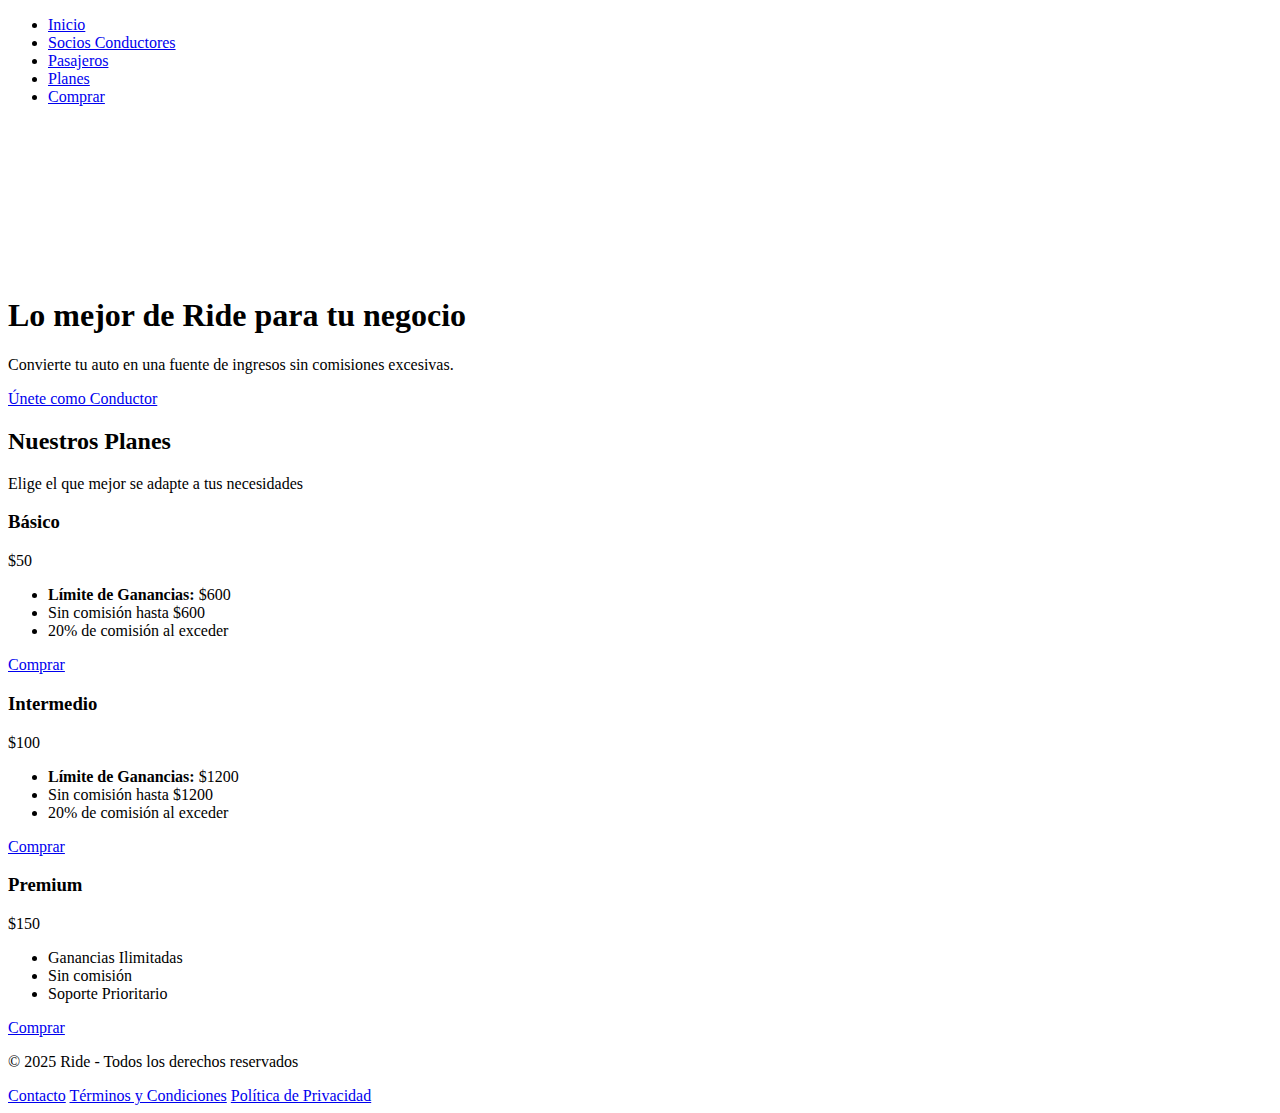
==== index.html @ eb3b0952 "Add files via upload" ====
<!DOCTYPE html>
<html lang="es">
<head>
  <meta charset="UTF-8" />
  <meta name="viewport" content="width=device-width, initial-scale=1.0" />
  <title>Ride - Conectando tu Ciudad</title>

  <!-- Fuente minimalista (Montserrat) -->
  <link rel="preconnect" href="https://fonts.googleapis.com" />
  <link rel="preconnect" href="https://fonts.gstatic.com" crossorigin />
  <link
    href="https://fonts.googleapis.com/css2?family=Montserrat:wght@300;500;700&display=swap"
    rel="stylesheet"
  />

  <!-- Tu hoja de estilo principal -->
  <link rel="stylesheet" href="css/style.css" />
</head>
<body>
  <!-- HEADER SIN LOGO -->
  <header class="header">
    <nav class="navbar">
      <ul class="nav-links">
        <li><a href="#">Inicio</a></li>
        <li><a href="drivers.html">Socios Conductores</a></li>
        <li><a href="passengers.html">Pasajeros</a></li>
        <li><a href="planes.html">Planes</a></li>
        <li><a href="compra.html" class="btn-buy">Comprar</a></li>
      </ul>
    </nav>
  </header>

  <!-- HERO SECTION CON VIDEO -->
  <section class="hero">
    <!-- Video de fondo -->
    <video
      class="hero-video"
      src="assets/videos/Videoapp.mp4"
      autoplay
      loop
      muted
      playsinline
    ></video>

    <!-- Overlay ligero para oscurecer un poco todo el fondo -->
    <div class="hero-overlay"></div>

    <!-- Contenido centrado con fondo semitransparente -->
    <div class="hero-content">
      <h1>Lo mejor de Ride para tu negocio</h1>
      <p>Convierte tu auto en una fuente de ingresos sin comisiones excesivas.</p>
      <a href="drivers.html" class="btn-primary">Únete como Conductor</a>
    </div>
  </section>

  <!-- PRICING SECTION (Planes) -->
  <section class="pricing">
    <h2>Nuestros Planes</h2>
    <p>Elige el que mejor se adapte a tus necesidades</p>

    <div class="pricing-cards">
      <!-- Plan Básico -->
      <div class="card-plan">
        <h3>Básico</h3>
        <div class="price">$50</div>
        <ul>
          <li><strong>Límite de Ganancias:</strong> $600</li>
          <li>Sin comisión hasta $600</li>
          <li>20% de comisión al exceder</li>
        </ul>
        <a href="compra.html?plan=basic" class="btn-plan">Comprar</a>
      </div>

      <!-- Plan Intermedio -->
      <div class="card-plan">
        <h3>Intermedio</h3>
        <div class="price">$100</div>
        <ul>
          <li><strong>Límite de Ganancias:</strong> $1200</li>
          <li>Sin comisión hasta $1200</li>
          <li>20% de comisión al exceder</li>
        </ul>
        <a href="compra.html?plan=intermediate" class="btn-plan">Comprar</a>
      </div>

      <!-- Plan Premium -->
      <div class="card-plan">
        <h3>Premium</h3>
        <div class="price">$150</div>
        <ul>
          <li>Ganancias Ilimitadas</li>
          <li>Sin comisión</li>
          <li>Soporte Prioritario</li>
        </ul>
        <a href="compra.html?plan=premium" class="btn-plan">Comprar</a>
      </div>
    </div>
  </section>

  <!-- FOOTER -->
  <footer class="footer">
    <div class="footer-container">
      <p>&copy; 2025 Ride - Todos los derechos reservados</p>
      <nav class="footer-nav">
        <a href="contacto.html">Contacto</a>
        <a href="#">Términos y Condiciones</a>
        <a href="#">Política de Privacidad</a>
      </nav>
    </div>
  </footer>
</body>
</html>
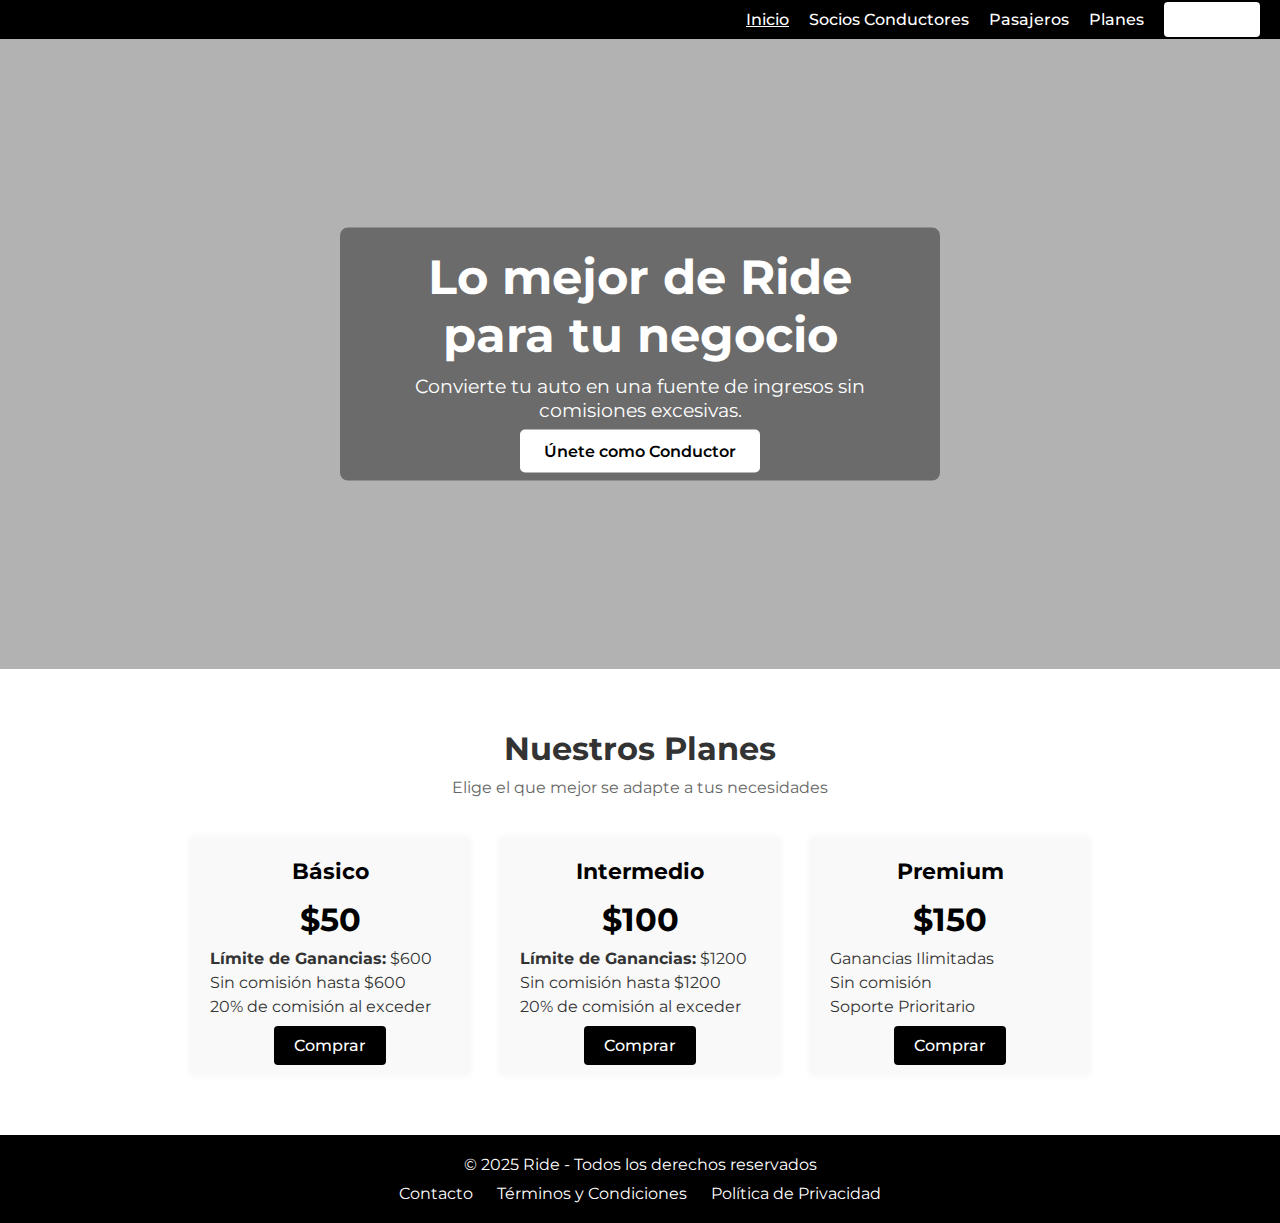
==== commit ec8c8645: "Update index.html" ====
--- a/index.html
+++ b/index.html
@@ -2,26 +2,23 @@
 <html lang="es">
 <head>
   <meta charset="UTF-8" />
-  <meta name="viewport" content="width=device-width, initial-scale=1.0" />
+  <meta name="viewport" content="width=device-width, initial-scale=1.0"/>
   <title>Ride - Conectando tu Ciudad</title>
 
-  <!-- Fuente minimalista (Montserrat) -->
-  <link rel="preconnect" href="https://fonts.googleapis.com" />
-  <link rel="preconnect" href="https://fonts.gstatic.com" crossorigin />
+  <!-- Fuentes y CSS -->
+  <link rel="preconnect" href="https://fonts.googleapis.com"/>
+  <link rel="preconnect" href="https://fonts.gstatic.com" crossorigin/>
   <link
     href="https://fonts.googleapis.com/css2?family=Montserrat:wght@300;500;700&display=swap"
-    rel="stylesheet"
-  />
-
-  <!-- Tu hoja de estilo principal -->
-  <link rel="stylesheet" href="css/style.css" />
+    rel="stylesheet"/>
+  <link rel="stylesheet" href="css/style.css"/>
 </head>
 <body>
-  <!-- HEADER SIN LOGO -->
+  <!-- HEADER -->
   <header class="header">
     <nav class="navbar">
       <ul class="nav-links">
-        <li><a href="#">Inicio</a></li>
+        <li><a href="#" class="active-link">Inicio</a></li>
         <li><a href="drivers.html">Socios Conductores</a></li>
         <li><a href="passengers.html">Pasajeros</a></li>
         <li><a href="planes.html">Planes</a></li>
@@ -30,7 +27,7 @@
     </nav>
   </header>
 
-  <!-- HERO SECTION CON VIDEO -->
+  <!-- HERO SECTION: VIDEO + TEXTO -->
   <section class="hero">
     <!-- Video de fondo -->
     <video
@@ -42,18 +39,21 @@
       playsinline
     ></video>
 
-    <!-- Overlay ligero para oscurecer un poco todo el fondo -->
+    <!-- Capa oscura ligera -->
     <div class="hero-overlay"></div>
 
-    <!-- Contenido centrado con fondo semitransparente -->
+    <!-- Contenido central -->
     <div class="hero-content">
       <h1>Lo mejor de Ride para tu negocio</h1>
-      <p>Convierte tu auto en una fuente de ingresos sin comisiones excesivas.</p>
+      <p>
+        Convierte tu auto en una fuente de ingresos sin comisiones excesivas.
+      </p>
+      <!-- Botón principal (opcional) -->
       <a href="drivers.html" class="btn-primary">Únete como Conductor</a>
     </div>
   </section>
 
-  <!-- PRICING SECTION (Planes) -->
+  <!-- SECCIÓN DE PLANES EN INDEX -->
   <section class="pricing">
     <h2>Nuestros Planes</h2>
     <p>Elige el que mejor se adapte a tus necesidades</p>
@@ -70,7 +70,6 @@
         </ul>
         <a href="compra.html?plan=basic" class="btn-plan">Comprar</a>
       </div>
-
       <!-- Plan Intermedio -->
       <div class="card-plan">
         <h3>Intermedio</h3>
@@ -82,7 +81,6 @@
         </ul>
         <a href="compra.html?plan=intermediate" class="btn-plan">Comprar</a>
       </div>
-
       <!-- Plan Premium -->
       <div class="card-plan">
         <h3>Premium</h3>
--- a/css/style.css
+++ b/css/style.css
@@ -0,0 +1,719 @@
+/* ----------------------------------------------------
+   RESET & GENERAL
+---------------------------------------------------- */
+* {
+  margin: 0;
+  padding: 0;
+  box-sizing: border-box;
+}
+
+body {
+  font-family: 'Montserrat', sans-serif;
+  background-color: #fff;
+  color: #333;
+}
+
+a {
+  text-decoration: none;
+  color: inherit;
+}
+
+/* ----------------------------------------------------
+   HEADER (APLICABLE A TODAS LAS PÁGINAS)
+---------------------------------------------------- */
+header.header {
+  background-color: #000; /* Encabezado negro */
+  padding: 10px 20px;
+}
+
+.navbar {
+  display: flex;
+  align-items: center;
+  justify-content: flex-end; /* Sin logo, nav a la derecha */
+}
+
+.nav-links {
+  list-style: none;
+  display: flex;
+  gap: 20px;
+  margin: 0;
+  padding: 0;
+}
+
+.nav-links a {
+  color: #fff;
+  font-weight: 500;
+}
+
+/* Botón de compra en header */
+.btn-buy {
+  background-color: #fff;
+  color: #000;
+  padding: 8px 12px;
+  border-radius: 4px;
+}
+
+/* Link activo subrayado */
+.nav-links .active-link {
+  text-decoration: underline;
+}
+
+/* ----------------------------------------------------
+   INDEX (VIDEO HERO, PRICING)
+---------------------------------------------------- */
+/* HERO SECTION (INDEX) - VIDEO DE FONDO */
+.hero {
+  position: relative;
+  width: 100%;
+  height: 70vh; /* Ajusta la altura de la sección héroe */
+  overflow: hidden;
+}
+
+.hero-video {
+  position: absolute;
+  top: 0; left: 0;
+  width: 100%;
+  height: 100%;
+  object-fit: cover; /* Rellenar contenedor sin distorsionar */
+  z-index: 1;
+}
+
+.hero-overlay {
+  position: absolute;
+  top: 0; left: 0; right: 0; bottom: 0;
+  background-color: rgba(0,0,0,0.3); /* Overlay tenue */
+  z-index: 2;
+}
+
+.hero-content {
+  position: absolute; /* Para centrar completamente */
+  top: 50%; left: 50%;
+  transform: translate(-50%, -50%);
+  z-index: 3;
+  text-align: center;
+  color: #fff;
+
+  /* Fondo semitransparente para el texto */
+  background-color: rgba(0, 0, 0, 0.4);
+  padding: 20px 30px;
+  border-radius: 8px;
+  max-width: 600px; /* Limitar ancho del texto */
+}
+
+.hero-content h1 {
+  font-size: 3rem;
+  margin-bottom: 10px;
+}
+
+.hero-content p {
+  font-size: 1.2rem;
+  margin-bottom: 20px;
+}
+
+.btn-primary {
+  background-color: #fff;
+  color: #000;
+  padding: 12px 24px;
+  border-radius: 5px;
+  font-weight: 600;
+  text-decoration: none;
+}
+
+/* PRICING (INDEX) */
+.pricing {
+  padding: 60px 20px;
+  text-align: center;
+}
+
+.pricing h2 {
+  font-size: 2rem;
+  margin-bottom: 10px;
+}
+
+.pricing p {
+  color: #666;
+  margin-bottom: 40px;
+}
+
+.pricing-cards {
+  display: flex;
+  flex-wrap: wrap;
+  gap: 30px;
+  justify-content: center;
+}
+
+.card-plan {
+  background-color: #f9f9f9;
+  border-radius: 6px;
+  width: 280px;
+  padding: 20px;
+  text-align: center;
+  box-shadow: 0 0 8px rgba(0,0,0,0.05);
+}
+
+.card-plan h3 {
+  margin-bottom: 15px;
+  font-size: 1.4rem;
+  color: #000;
+}
+
+.card-plan .price {
+  font-size: 2rem;
+  margin-bottom: 10px;
+  color: #000;
+  font-weight: bold;
+}
+
+.card-plan ul {
+  list-style: none;
+  padding: 0;
+  margin-bottom: 20px;
+  text-align: left;
+}
+
+.card-plan ul li {
+  margin: 5px 0;
+  color: #333;
+}
+
+.btn-plan {
+  background-color: #000;
+  color: #fff;
+  padding: 10px 20px;
+  text-decoration: none;
+  border-radius: 4px;
+  font-weight: 500;
+}
+
+/* ----------------------------------------------------
+   PLANES DETALLADOS (planes.html)
+---------------------------------------------------- */
+.section-planes {
+  padding: 60px 20px;
+  text-align: center;
+}
+
+.section-planes .container {
+  max-width: 1200px;
+  margin: 0 auto;
+}
+
+.section-planes h1 {
+  font-size: 2rem;
+  margin-bottom: 10px;
+}
+
+.intro-text {
+  color: #666;
+  margin-bottom: 40px;
+  font-size: 1rem;
+}
+
+.plans-details {
+  display: flex;
+  flex-wrap: wrap;
+  gap: 30px;
+  justify-content: center;
+}
+
+.plan-detail {
+  background-color: #f9f9f9;
+  border-radius: 6px;
+  width: 280px;
+  padding: 20px;
+  text-align: left;
+  box-shadow: 0 0 8px rgba(0,0,0,0.05);
+  margin-bottom: 20px;
+}
+
+.plan-detail h2 {
+  margin-bottom: 10px;
+  font-size: 1.4rem;
+  color: #000;
+}
+
+.plan-detail .price {
+  font-size: 1.8rem;
+  margin-bottom: 15px;
+  color: #000;
+  font-weight: bold;
+}
+
+.plan-detail ul {
+  list-style: none;
+  padding: 0;
+  margin-bottom: 20px;
+}
+
+.plan-detail ul li {
+  margin: 5px 0;
+  color: #333;
+}
+
+.plan-detail .btn-plan {
+  background-color: #000;
+  color: #fff;
+  padding: 10px 20px;
+  text-decoration: none;
+  border-radius: 4px;
+  font-weight: 500;
+}
+
+/* FAQ (planes.html) */
+.section-faq {
+  padding: 60px 20px;
+  background-color: #fff;
+  text-align: left;
+}
+
+.section-faq .container {
+  max-width: 800px;
+  margin: 0 auto;
+}
+
+.section-faq h2 {
+  font-size: 1.8rem;
+  margin-bottom: 20px;
+  text-align: center;
+}
+
+.faq-item {
+  margin-bottom: 20px;
+}
+
+.faq-item h3 {
+  font-size: 1.2rem;
+  margin-bottom: 5px;
+  color: #000;
+}
+
+.faq-item p {
+  font-size: 1rem;
+  line-height: 1.5;
+  color: #333;
+}
+
+/* ----------------------------------------------------
+   DRIVERS (drivers.html)
+---------------------------------------------------- */
+.drivers-hero {
+  background: #f2f2f2;
+  padding: 80px 20px;
+  text-align: center;
+}
+.drivers-hero-content {
+  max-width: 800px;
+  margin: 0 auto;
+}
+.drivers-hero-content h1 {
+  font-size: 2.5rem;
+  margin-bottom: 10px;
+}
+.drivers-hero-content p {
+  font-size: 1.2rem;
+  margin-bottom: 20px;
+}
+
+/* Steps (Pasos) */
+.drivers-steps {
+  padding: 60px 20px;
+  background-color: #fff;
+}
+.drivers-steps .container {
+  max-width: 1200px;
+  margin: 0 auto;
+  text-align: center;
+}
+.drivers-steps h2 {
+  font-size: 2rem;
+  margin-bottom: 40px;
+}
+.steps-grid {
+  display: flex;
+  flex-wrap: wrap;
+  gap: 30px;
+  justify-content: center;
+}
+.step {
+  background: #f9f9f9;
+  border-radius: 6px;
+  width: 250px;
+  padding: 20px;
+  text-align: left;
+  box-shadow: 0 0 8px rgba(0,0,0,0.05);
+}
+.step h3 {
+  margin-bottom: 10px;
+  font-size: 1.3rem;
+  color: #000;
+}
+
+/* Beneficios Conductores */
+.drivers-benefits {
+  padding: 60px 20px;
+  background-color: #fafafa;
+}
+.drivers-benefits .container {
+  max-width: 1200px;
+  margin: 0 auto;
+  text-align: center;
+}
+.drivers-benefits h2 {
+  font-size: 2rem;
+  margin-bottom: 40px;
+}
+.benefits-grid {
+  display: flex;
+  flex-wrap: wrap;
+  gap: 30px;
+  justify-content: center;
+}
+.benefit {
+  background: #f9f9f9;
+  border-radius: 6px;
+  width: 270px;
+  padding: 20px;
+  text-align: left;
+  box-shadow: 0 0 8px rgba(0,0,0,0.05);
+}
+.benefit h3 {
+  margin-bottom: 10px;
+  font-size: 1.2rem;
+  color: #000;
+}
+
+/* CTA Final Conductores */
+.drivers-cta {
+  padding: 60px 20px;
+  background: #000;
+  color: #fff;
+  text-align: center;
+}
+.drivers-cta .container {
+  max-width: 800px;
+  margin: 0 auto;
+}
+.drivers-cta h2 {
+  font-size: 2rem;
+  margin-bottom: 20px;
+}
+.drivers-cta p {
+  font-size: 1.1rem;
+  margin-bottom: 25px;
+}
+
+/* ----------------------------------------------------
+   PASSENGERS (passengers.html)
+---------------------------------------------------- */
+.passengers-hero {
+  background-color: #f2f2f2;
+  padding: 80px 20px;
+  text-align: center;
+}
+.container-hero {
+  max-width: 800px;
+  margin: 0 auto;
+}
+.passengers-hero h1 {
+  font-size: 2.5rem;
+  margin-bottom: 10px;
+}
+.passengers-hero p {
+  font-size: 1.2rem;
+  margin-bottom: 20px;
+}
+
+/* Beneficios Pasajeros */
+.passengers-benefits {
+  padding: 60px 20px;
+  background-color: #fff;
+}
+.passengers-benefits .container {
+  max-width: 1200px;
+  margin: 0 auto;
+  text-align: center;
+}
+.passengers-benefits h2 {
+  font-size: 2rem;
+  margin-bottom: 40px;
+}
+.benefits-grid {
+  display: flex;
+  flex-wrap: wrap;
+  gap: 30px;
+  justify-content: center;
+}
+.benefit {
+  background: #f9f9f9;
+  border-radius: 6px;
+  width: 270px;
+  padding: 20px;
+  text-align: left;
+  box-shadow: 0 0 8px rgba(0,0,0,0.05);
+}
+.benefit h3 {
+  margin-bottom: 10px;
+  font-size: 1.2rem;
+  color: #000;
+}
+
+/* Métodos de Pago Pasajeros */
+.passengers-payments {
+  padding: 60px 20px;
+  background-color: #fafafa;
+}
+.passengers-payments .container {
+  max-width: 1000px;
+  margin: 0 auto;
+  text-align: center;
+}
+.passengers-payments h2 {
+  font-size: 2rem;
+  margin-bottom: 40px;
+}
+.payments-grid {
+  display: flex;
+  flex-wrap: wrap;
+  gap: 30px;
+  justify-content: center;
+}
+.payment-method {
+  background: #f9f9f9;
+  border-radius: 6px;
+  width: 320px;
+  padding: 20px;
+  text-align: left;
+  box-shadow: 0 0 8px rgba(0,0,0,0.05);
+}
+.payment-method h3 {
+  margin-bottom: 10px;
+  font-size: 1.3rem;
+  color: #000;
+}
+
+/* Pasos App Pasajero */
+.passengers-steps {
+  padding: 60px 20px;
+  background-color: #fff;
+}
+.passengers-steps .container {
+  max-width: 800px;
+  margin: 0 auto;
+  text-align: left;
+}
+.passengers-steps h2 {
+  font-size: 2rem;
+  margin-bottom: 30px;
+  text-align: center;
+}
+.steps-list {
+  list-style: decimal;
+  margin-left: 20px;
+  line-height: 1.6;
+}
+.steps-list li {
+  margin-bottom: 15px;
+}
+
+/* CTA Final Pasajeros */
+.passengers-cta {
+  padding: 60px 20px;
+  background: #000;
+  color: #fff;
+  text-align: center;
+}
+.passengers-cta .container {
+  max-width: 800px;
+  margin: 0 auto;
+}
+.passengers-cta h2 {
+  font-size: 2rem;
+  margin-bottom: 20px;
+}
+.passengers-cta p {
+  font-size: 1.1rem;
+  margin-bottom: 25px;
+}
+
+/* ----------------------------------------------------
+   COMPRA (compra.html)
+---------------------------------------------------- */
+.purchase-section {
+  padding: 60px 20px;
+  text-align: center;
+  background-color: #fff;
+}
+.purchase-section .container {
+  max-width: 600px;
+  margin: 0 auto;
+}
+.purchase-section h1 {
+  font-size: 2rem;
+  margin-bottom: 10px;
+}
+.purchase-section p {
+  color: #666;
+  margin-bottom: 30px;
+}
+.purchase-form {
+  background: #f9f9f9;
+  padding: 20px;
+  border-radius: 6px;
+  text-align: left;
+  box-shadow: 0 0 8px rgba(0,0,0,0.05);
+}
+.form-group {
+  margin-bottom: 20px;
+}
+.form-group label {
+  display: block;
+  font-weight: 500;
+  margin-bottom: 5px;
+  color: #000;
+}
+.form-group input,
+.form-group select {
+  width: 100%;
+  padding: 10px;
+  border: 1px solid #ccc;
+  border-radius: 4px;
+}
+.btn-purchase {
+  background-color: #000;
+  color: #fff;
+  padding: 12px 24px;
+  border: none;
+  border-radius: 5px;
+  font-weight: 600;
+  cursor: pointer;
+}
+
+/* Resumen de Compra (opcional) */
+.purchase-summary {
+  padding: 40px 20px;
+  background: #fafafa;
+  text-align: center;
+}
+.purchase-summary .container {
+  max-width: 600px;
+  margin: 0 auto;
+}
+.purchase-summary h2 {
+  font-size: 1.8rem;
+  margin-bottom: 10px;
+}
+.purchase-summary p {
+  font-size: 1rem;
+  color: #333;
+}
+
+/* ----------------------------------------------------
+   FOOTER (APLICABLE A TODAS LAS PÁGINAS)
+---------------------------------------------------- */
+.footer {
+  background-color: #000;
+  color: #fff;
+  padding: 20px 0;
+}
+
+.footer-container {
+  max-width: 1200px;
+  margin: 0 auto;
+  text-align: center;
+}
+
+.footer-nav {
+  margin-top: 10px;
+}
+
+.footer-nav a {
+  color: #fff;
+  text-decoration: none;
+  margin: 0 10px;
+}
+
+/* ----------------------------------------------------
+   RESPONSIVE: MEDIA QUERIES
+---------------------------------------------------- */
+/* Tablet y móviles (max-width: 768px) */
+@media (max-width: 768px) {
+  /* Ajustamos la altura del hero */
+  .hero {
+    height: 50vh;
+  }
+  .hero-content h1 {
+    font-size: 2rem;
+  }
+  .hero-content p {
+    font-size: 1rem;
+  }
+
+  /* Cards en una columna */
+  .pricing-cards,
+  .plans-details,
+  .benefits-grid,
+  .payments-grid,
+  .steps-grid {
+    flex-direction: column;
+    align-items: center;
+  }
+
+  .card-plan,
+  .plan-detail,
+  .benefit,
+  .payment-method,
+  .step {
+    width: 90% !important;
+    margin-bottom: 20px;
+  }
+
+  /* Drivers hero spacing */
+  .drivers-hero {
+    padding: 40px 20px;
+  }
+  .drivers-hero-content h1 {
+    font-size: 2rem;
+  }
+
+  /* Passengers hero spacing */
+  .passengers-hero {
+    padding: 40px 20px;
+  }
+  .passengers-hero h1 {
+    font-size: 2rem;
+  }
+  .passengers-hero p {
+    font-size: 1rem;
+  }
+
+  /* Purchase form */
+  .purchase-section {
+    padding: 40px 20px;
+  }
+  .purchase-section h1 {
+    font-size: 1.8rem;
+  }
+}
+
+/* Móviles muy pequeños (max-width: 480px) */
+@media (max-width: 480px) {
+  .hero {
+    height: 40vh;
+  }
+  .hero-content h1 {
+    font-size: 1.8rem;
+  }
+  .hero-content p {
+    font-size: 0.9rem;
+  }
+
+  .drivers-hero h1,
+  .passengers-hero h1 {
+    font-size: 1.8rem;
+  }
+
+  /* Tamaños de letra globales un poco reducidos */
+  body {
+    font-size: 0.95rem;
+  }
+}
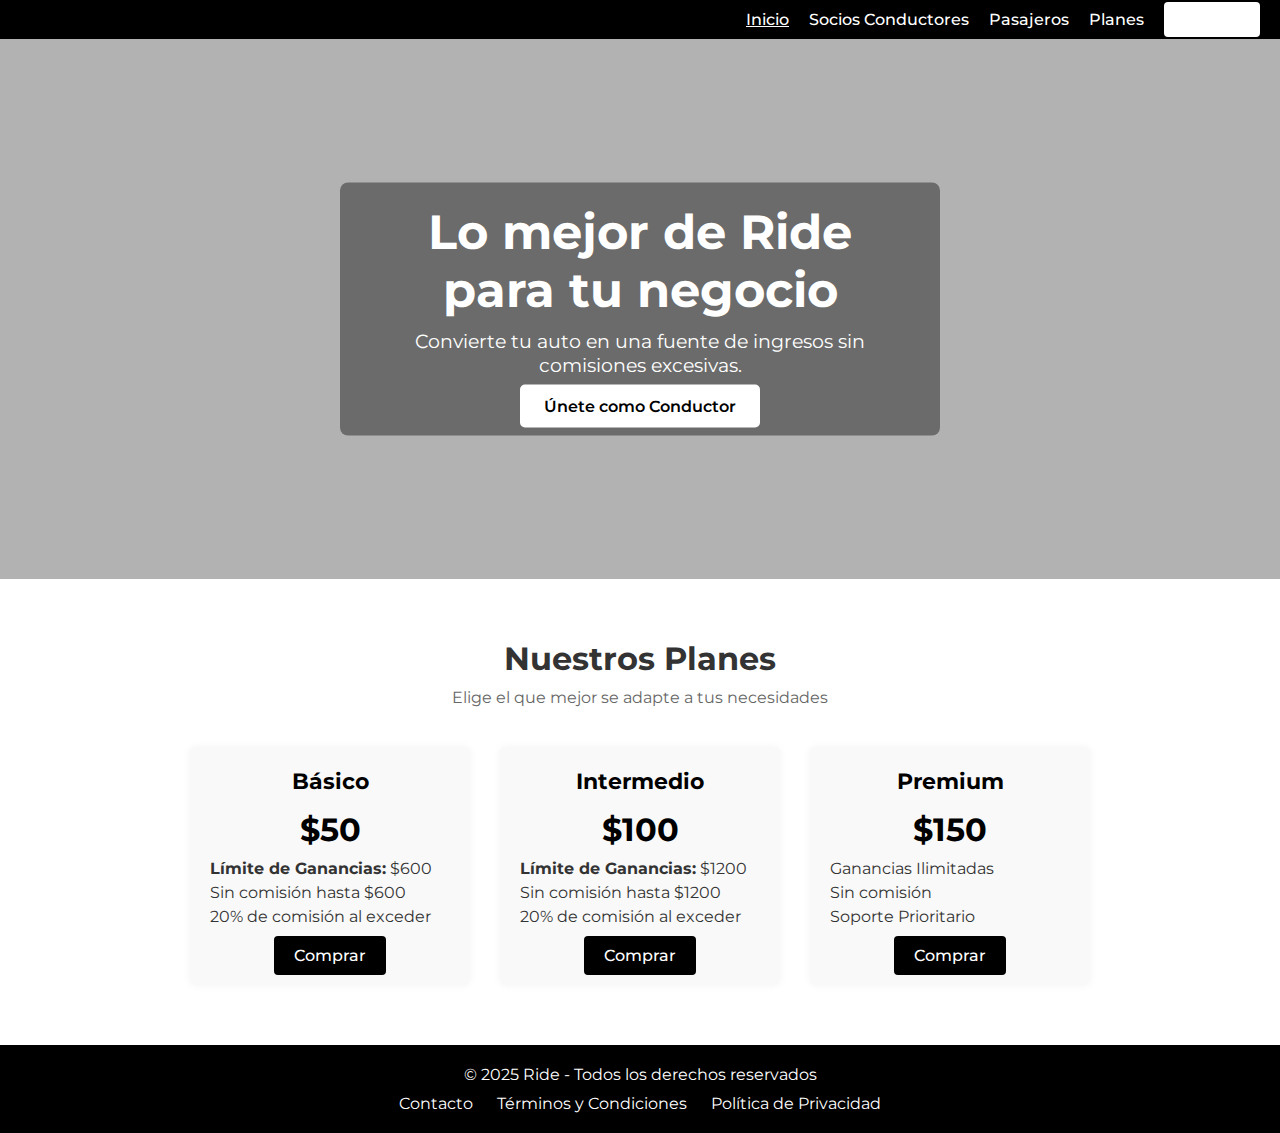
==== commit 5c84e3ea: "Update index.html" ====
--- a/index.html
+++ b/index.html
@@ -2,10 +2,11 @@
 <html lang="es">
 <head>
   <meta charset="UTF-8" />
+  <!-- Asegura la responsividad en dispositivos móviles -->
   <meta name="viewport" content="width=device-width, initial-scale=1.0"/>
   <title>Ride - Conectando tu Ciudad</title>
 
-  <!-- Fuentes y CSS -->
+  <!-- Fuentes y tu CSS -->
   <link rel="preconnect" href="https://fonts.googleapis.com"/>
   <link rel="preconnect" href="https://fonts.gstatic.com" crossorigin/>
   <link
@@ -14,6 +15,7 @@
   <link rel="stylesheet" href="css/style.css"/>
 </head>
 <body>
+
   <!-- HEADER -->
   <header class="header">
     <nav class="navbar">
@@ -39,16 +41,13 @@
       playsinline
     ></video>
 
-    <!-- Capa oscura ligera -->
+    <!-- Capa oscura -->
     <div class="hero-overlay"></div>
 
     <!-- Contenido central -->
     <div class="hero-content">
       <h1>Lo mejor de Ride para tu negocio</h1>
-      <p>
-        Convierte tu auto en una fuente de ingresos sin comisiones excesivas.
-      </p>
-      <!-- Botón principal (opcional) -->
+      <p>Convierte tu auto en una fuente de ingresos sin comisiones excesivas.</p>
       <a href="drivers.html" class="btn-primary">Únete como Conductor</a>
     </div>
   </section>
@@ -106,5 +105,6 @@
       </nav>
     </div>
   </footer>
+
 </body>
 </html>
--- a/css/style.css
+++ b/css/style.css
@@ -36,8 +36,6 @@
   list-style: none;
   display: flex;
   gap: 20px;
-  margin: 0;
-  padding: 0;
 }
 
 .nav-links a {
@@ -45,7 +43,6 @@
   font-weight: 500;
 }
 
-/* Botón de compra en header */
 .btn-buy {
   background-color: #fff;
   color: #000;
@@ -53,7 +50,6 @@
   border-radius: 4px;
 }
 
-/* Link activo subrayado */
 .nav-links .active-link {
   text-decoration: underline;
 }
@@ -65,39 +61,42 @@
 .hero {
   position: relative;
   width: 100%;
-  height: 70vh; /* Ajusta la altura de la sección héroe */
+  min-height: 60vh; /* Reemplaza height fija por min-height */
   overflow: hidden;
 }
 
 .hero-video {
   position: absolute;
-  top: 0; left: 0;
+  top: 0; 
+  left: 0;
   width: 100%;
   height: 100%;
-  object-fit: cover; /* Rellenar contenedor sin distorsionar */
+  object-fit: cover; 
   z-index: 1;
 }
 
 .hero-overlay {
   position: absolute;
-  top: 0; left: 0; right: 0; bottom: 0;
-  background-color: rgba(0,0,0,0.3); /* Overlay tenue */
+  top: 0; 
+  left: 0; 
+  right: 0; 
+  bottom: 0;
+  background-color: rgba(0,0,0,0.3);
   z-index: 2;
 }
 
 .hero-content {
-  position: absolute; /* Para centrar completamente */
-  top: 50%; left: 50%;
+  position: absolute;
+  top: 50%; 
+  left: 50%;
   transform: translate(-50%, -50%);
   z-index: 3;
   text-align: center;
   color: #fff;
-
-  /* Fondo semitransparente para el texto */
-  background-color: rgba(0, 0, 0, 0.4);
+  background-color: rgba(0, 0, 0, 0.4); /* Fondo semitransparente texto */
   padding: 20px 30px;
   border-radius: 8px;
-  max-width: 600px; /* Limitar ancho del texto */
+  max-width: 600px;
 }
 
 .hero-content h1 {
@@ -614,12 +613,11 @@
   background-color: #000;
   color: #fff;
   padding: 20px 0;
-}
-
+  text-align: center;
+}
 .footer-container {
   max-width: 1200px;
   margin: 0 auto;
-  text-align: center;
 }
 
 .footer-nav {
@@ -633,13 +631,13 @@
 }
 
 /* ----------------------------------------------------
-   RESPONSIVE: MEDIA QUERIES
+   MEDIA QUERIES (RESPONSIVE)
 ---------------------------------------------------- */
 /* Tablet y móviles (max-width: 768px) */
 @media (max-width: 768px) {
-  /* Ajustamos la altura del hero */
+  /* Hero -> Ajustar min-height */
   .hero {
-    height: 50vh;
+    min-height: 50vh; 
   }
   .hero-content h1 {
     font-size: 2rem;
@@ -648,7 +646,7 @@
     font-size: 1rem;
   }
 
-  /* Cards en una columna */
+  /* Pricing cards, plan details, benefits, etc. -> 1 columna */
   .pricing-cards,
   .plans-details,
   .benefits-grid,
@@ -657,7 +655,6 @@
     flex-direction: column;
     align-items: center;
   }
-
   .card-plan,
   .plan-detail,
   .benefit,
@@ -666,39 +663,12 @@
     width: 90% !important;
     margin-bottom: 20px;
   }
-
-  /* Drivers hero spacing */
-  .drivers-hero {
-    padding: 40px 20px;
-  }
-  .drivers-hero-content h1 {
-    font-size: 2rem;
-  }
-
-  /* Passengers hero spacing */
-  .passengers-hero {
-    padding: 40px 20px;
-  }
-  .passengers-hero h1 {
-    font-size: 2rem;
-  }
-  .passengers-hero p {
-    font-size: 1rem;
-  }
-
-  /* Purchase form */
-  .purchase-section {
-    padding: 40px 20px;
-  }
-  .purchase-section h1 {
-    font-size: 1.8rem;
-  }
 }
 
 /* Móviles muy pequeños (max-width: 480px) */
 @media (max-width: 480px) {
   .hero {
-    height: 40vh;
+    min-height: 40vh;
   }
   .hero-content h1 {
     font-size: 1.8rem;
@@ -706,13 +676,6 @@
   .hero-content p {
     font-size: 0.9rem;
   }
-
-  .drivers-hero h1,
-  .passengers-hero h1 {
-    font-size: 1.8rem;
-  }
-
-  /* Tamaños de letra globales un poco reducidos */
   body {
     font-size: 0.95rem;
   }
